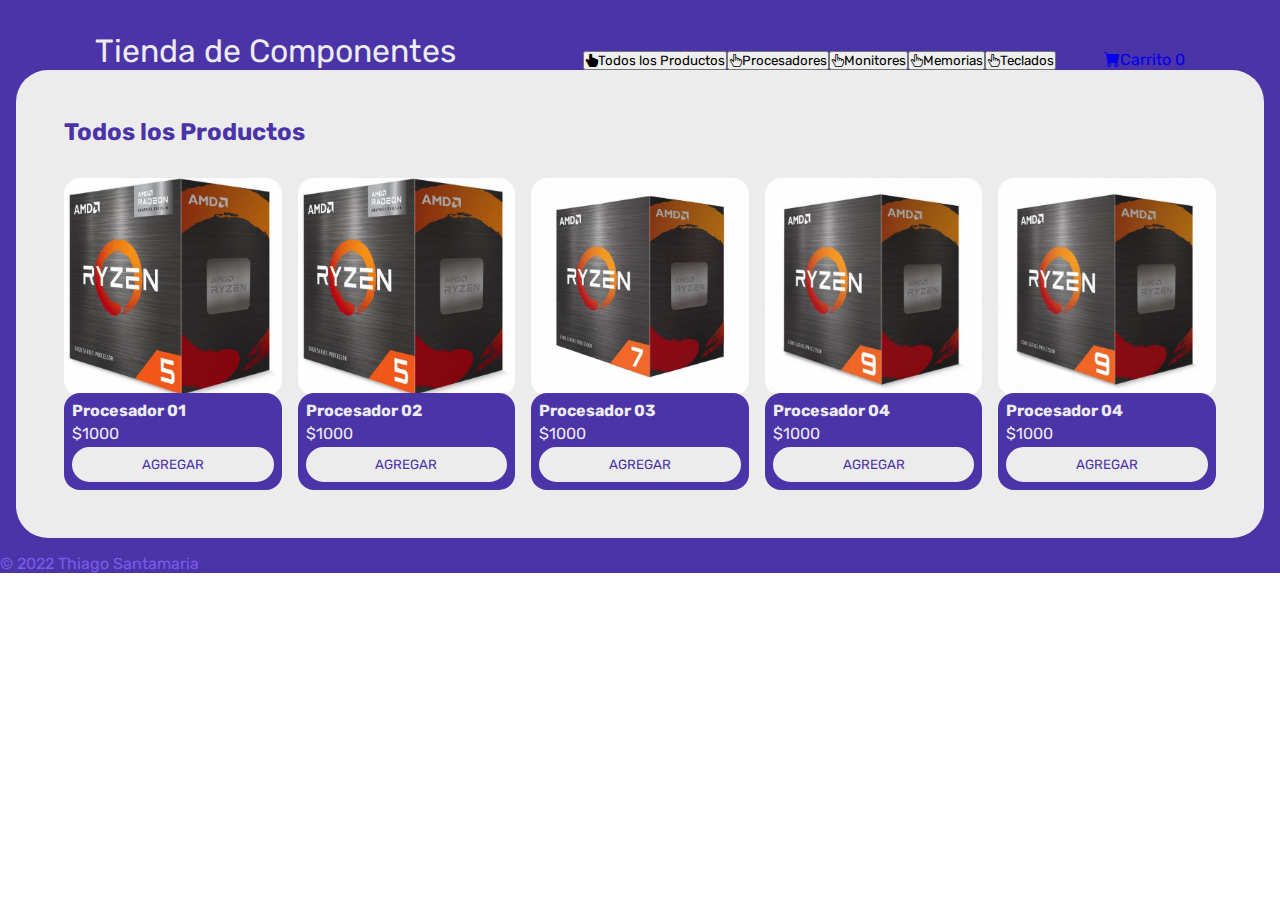
==== index.html @ 9a977c03 "Inicio" ====
<!DOCTYPE html>
<html lang="es">
<head>
    <meta charset="UTF-8">
    <meta http-equiv="X-UA-Compatible" content="IE=edge">
    <meta name="viewport" content="width=device-width, initial-scale=1.0">
    <title>Proyecto Final Santamaria</title>
    <!-- Iconos BootsTrap -->
    <link rel="stylesheet" href="https://cdn.jsdelivr.net/npm/bootstrap-icons@1.10.3/font/bootstrap-icons.css">
    <!-- CSS -->
    <link rel="stylesheet" href="css/styles.css">
</head>
<body>
    
    <div class="wrapper">
        
        
        <div class="nav">
            <header>
                <h1 class="logo">Tienda de Componentes</h1>
            </header>
            <nav>
                <div class="items">
                    <ul>
                        <li>
                            <button class="boton-menu boton-categoria active"><i class="bi bi-hand-index-thumb-fill"></i>Todos los Productos</button>
                        </li>
                        <li>
                            <button class="boton-menu boton-categoria"><i class="bi bi-hand-index-thumb"></i>Procesadores</button>
                        </li>
                        <li>
                            <button class="boton-menu boton-categoria"><i class="bi bi-hand-index-thumb"></i>Monitores</button>
                        </li>
                        <li>
                            <button class="boton-menu boton-categoria"><i class="bi bi-hand-index-thumb"></i>Memorias</button>
                        </li>
                        <li>
                            <button class="boton-menu boton-categoria"><i class="bi bi-hand-index-thumb"></i>Teclados</button>
                        </li>
                        
                    </ul>
                    <a class="boton-menu boton-carrito" href="carrito.html"><i class="bi bi-cart-fill"></i>Carrito <span class="numerito">0</span></a>
                </div>
            </nav>
            
        </div>

        <main>
            <h2 class="titulo-principal">Todos los Productos</h2>
            <div class="contenedor-productos">
                <div class="producto">
                    <img class="producto-imagen" src="img/procesadores/01.jpg" alt="">
                    <div class="producto-detalles">
                        <h3 class="producto-titulo">Procesador 01</h3>
                        <p class="producto-precio">$1000</p>
                        <button class="producto-agregar">Agregar</button>
                    </div>
                </div>
                <div class="producto">
                    <img class="producto-imagen" src="img/procesadores/01.jpg" alt="">
                    <div class="producto-detalles">
                        <h3 class="producto-titulo">Procesador 02</h3>
                        <p class="producto-precio">$1000</p>
                        <button class="producto-agregar">Agregar</button>
                    </div>
                </div>
                <div class="producto">
                    <img class="producto-imagen" src="img/procesadores/03.jpg" alt="">
                    <div class="producto-detalles">
                        <h3 class="producto-titulo">Procesador 03</h3>
                        <p class="producto-precio">$1000</p>
                        <button class="producto-agregar">Agregar</button>
                    </div>
                </div>
                <div class="producto">
                    <img class="producto-imagen" src="img/procesadores/04.jpg" alt="">
                    <div class="producto-detalles">
                        <h3 class="producto-titulo">Procesador 04</h3>
                        <p class="producto-precio">$1000</p>
                        <button class="producto-agregar">Agregar</button>
                    </div>
                </div>
                <div class="producto">
                    <img class="producto-imagen" src="img/procesadores/04.jpg" alt="">
                    <div class="producto-detalles">
                        <h3 class="producto-titulo">Procesador 04</h3>
                        <p class="producto-precio">$1000</p>
                        <button class="producto-agregar">Agregar</button>
                    </div>
                </div>
                
            </div>

        </main>
        
        
        <footer>
            <p class="texto-footer">© 2022 Thiago Santamaria</p>
        </footer>
    </div>

    



    <!-- JS -->
    <script src="js/app.js"></script>
</body>
</html>
---- css/styles.css ----
@import url('https://fonts.googleapis.com/css2?family=Rubik:wght@300;500&display=swap');

:root{
    
    --clr-main: #4b33a8;
    --clr-main-light: #785ce9;
    --clr-white: #ececec;
    --clr-grey: #e2e2e2;
    --clr-red: #961818;
}

*{
    margin: 0;
    padding: 0;
    box-sizing: border-box;
    font-family:'Rubik',sans-serif;
}

h1,h2,h3,h4,h5,h6,p,a,input,textarea,ul{
    margin: 0;
    padding: 0;
}

ul{
    list-style-type: none;
}

a{
    text-decoration: none;
}

.wrapper{
    display: flex;
    flex-direction: column;
    background-color: var(--clr-main);
}

.nav{
    padding: 2rem;
    padding-bottom: 0;
    color: var(--clr-white);
    top: 0;
    display: flex;
    justify-content: space-around;
    align-items: flex-end;
}

.items{
    display: flex;
    justify-content: space-between;
}

.boton-carrito{
    padding-left: 3rem;
}

ul{
    display: flex;
}


.logo{
    font-weight: 400;
    font-size: 1.3 rem;
}

footer{
    color: var(--clr-main-light);
    font-size: 0.85 rem;
}

main{
    background-color: var(--clr-white);
    margin: 1rem;
    margin-top: 0;
    border-radius: 2rem;
    padding: 3rem;
}

.titulo-principal{
    color: var(--clr-main);
    margin-bottom: 2rem;
}

.contenedor-productos{
    display: grid;
    grid-template-columns: repeat(5,1fr);
    gap: 1rem;
}

.producto-imagen{
    max-width: 100%;
    border-radius: 1rem;
}

.producto-detalles{
    background-color: var(--clr-main);
    color: var(--clr-white);
    padding: .5rem;
    border-radius:1rem ;
    margin-top: -.4em;
    position: relative;
    display: flex;
    flex-direction: column;
    gap: .25rem;
}

.producto-titulo{
    font-size: 1rem;
}

.producto-agregar{
    border: 0;
    background-color: var(--clr-white);
    color: var(--clr-main);
    padding: .5rem;
    text-transform: uppercase;
    border-radius: 2rem;
    cursor: pointer;
    border: 2px solid var(--clr-white);
    transition: background-color .5s, color .2s ;
}

.producto-agregar:hover{
    background-color: var(--clr-main);
    color: var(--clr-white);
}
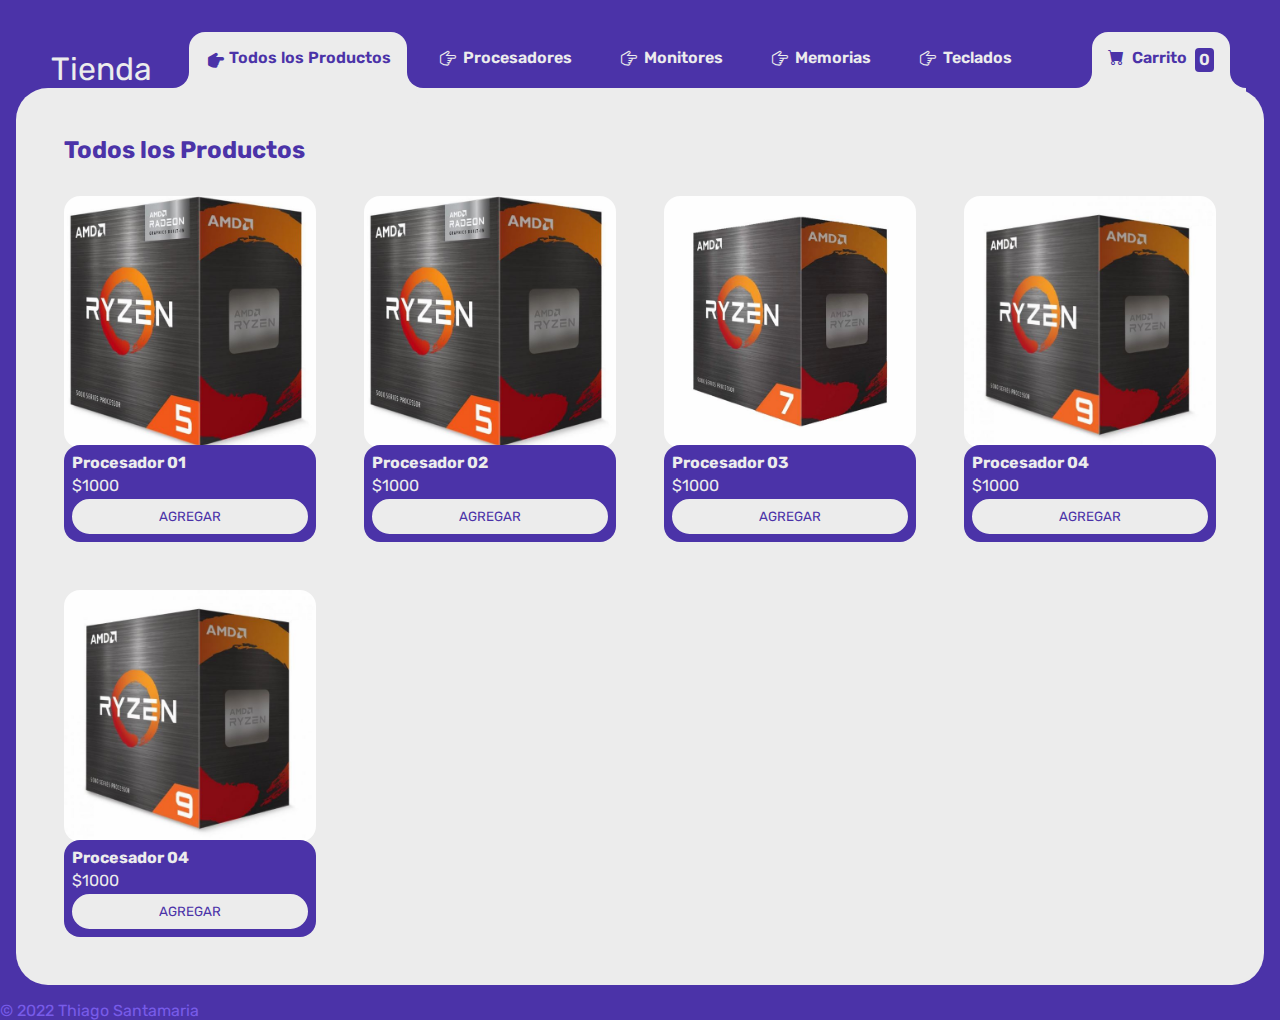
==== commit 697d6b00: "css terminado y array de productos terminado, falta toda la estructura del JavaScript" ====
--- a/index.html
+++ b/index.html
@@ -17,11 +17,11 @@
         
         <div class="nav">
             <header>
-                <h1 class="logo">Tienda de Componentes</h1>
+                <h1 class="logo">Tienda</h1>
             </header>
             <nav>
                 <div class="items">
-                    <ul>
+                    <ul class="menu">
                         <li>
                             <button class="boton-menu boton-categoria active"><i class="bi bi-hand-index-thumb-fill"></i>Todos los Productos</button>
                         </li>
@@ -39,7 +39,7 @@
                         </li>
                         
                     </ul>
-                    <a class="boton-menu boton-carrito" href="carrito.html"><i class="bi bi-cart-fill"></i>Carrito <span class="numerito">0</span></a>
+                    <a class="boton-menu boton-carrito active" href="carrito.html"><i class="bi bi-cart-fill"></i>Carrito <span class="numerito">0</span></a>
                 </div>
             </nav>
             
--- a/css/styles.css
+++ b/css/styles.css
@@ -48,20 +48,91 @@
 .items{
     display: flex;
     justify-content: space-between;
-}
-
-.boton-carrito{
-    padding-left: 3rem;
-}
+    gap: 4rem;
+}
+
+
 
 ul{
     display: flex;
+    
 }
 
 
 .logo{
     font-weight: 400;
     font-size: 1.3 rem;
+}
+
+.boton-menu{
+    background-color: transparent;
+    border: 0;
+    color: var(--clr-white);
+    font-weight: 600;
+    cursor: pointer;
+    display: flex;
+    gap: .5rem;
+    padding: 1rem;
+    font-size: 1rem;
+}
+
+
+.boton-menu.active{
+    background-color: var(--clr-white);
+    color:var(--clr-main);
+    height: 100%;
+    border-top-left-radius:1rem ;
+    border-top-right-radius: 1rem;
+    position: relative;
+}
+
+.boton-menu.active::before{
+    content: '';
+    position: absolute;
+    width: 1rem;
+    height: 100%;
+    left: 100%;
+    top: 0;
+    background-color: transparent;
+    border-bottom-left-radius: 2rem;
+    box-shadow: 0 1rem 0 var(--clr-white);
+}
+
+.boton-menu.active::after{
+    content: '';
+    position: absolute;
+    width: 1rem;
+    height: 100%;
+    right: 100%;
+    top: 0;
+    background-color: transparent;
+    border-bottom-right-radius: 2rem;
+    box-shadow: 0 1rem 0 var(--clr-white);
+}
+
+.boton-carrito{
+    height: 100%;
+}
+
+.numerito{
+    background-color: var(--clr-white);
+    color: var(--clr-main);
+    padding: .15rem .25rem;
+    border-radius:.25rem;
+}
+
+.boton-carrito.active .numerito{
+    background-color: var(--clr-main);
+    color: var(--clr-white);
+}
+
+.menu{
+    display: flex;
+    gap: 1rem;
+}
+
+.boton-menu>i.bi-hand-index-thumb-fill,.boton-menu>i.bi-hand-index-thumb{
+    transform: rotateZ(90deg);
 }
 
 footer{
@@ -84,8 +155,8 @@
 
 .contenedor-productos{
     display: grid;
-    grid-template-columns: repeat(5,1fr);
-    gap: 1rem;
+    grid-template-columns: repeat(4,1fr);
+    gap: 3rem;
 }
 
 .producto-imagen{
@@ -124,4 +195,102 @@
 .producto-agregar:hover{
     background-color: var(--clr-main);
     color: var(--clr-white);
+}
+
+
+/* CARRITO */
+
+.contenedor-carrito{
+    display: flex;
+    flex-direction: column;
+    gap: 1.5rem;
+}
+
+.carrito-vacio,.carrito-comprado{
+    color: var(--clr-main);
+    
+}
+
+
+
+.carrito-productos{
+    display: flex;
+    flex-direction: column;
+    gap: 1rem;
+}
+
+.carrito-producto{
+    display: flex;
+    justify-content: space-between;
+    align-items: center;
+    background-color: var(--clr-grey);
+    color: var(--clr-main);
+    padding: 0.5rem;
+    padding-right: 2rem;
+    border-radius: 1rem;
+}
+
+.carrito-producto small{
+    font-size: .75rem;
+}
+
+.carrito-producto-eliminar{
+    border: 0;
+    background-color: transparent;
+    color: var(--clr-red);
+    cursor: pointer;
+
+}
+
+.carrito-producto-imagen{
+    width: 4rem;
+    border-radius: 1rem;
+}
+
+.carrito-acciones{
+    display: flex;
+    justify-content: space-between;
+}
+
+.carrito-acciones-derecha{
+    display: flex;
+}
+
+.carrito-acciones-total{
+    display: flex;
+    background-color: var(--clr-grey);
+    padding: 1rem;
+    border-top-left-radius: 1rem;
+    border-bottom-left-radius: 1rem;
+    color: var(--clr-main);
+    text-transform: uppercase;
+    cursor: pointer;
+    gap: 1rem;
+}
+
+
+
+.carrito-acciones-comprar{
+    border: 0;
+    background-color: var(--clr-main);
+    padding: 1rem;
+    border-top-right-radius: 1rem;
+    border-bottom-right-radius: 1rem;
+    color: var(--clr-white);
+    text-transform: uppercase;
+    cursor: pointer;
+}
+
+.carrito-acciones-vaciar{
+    border: 0;
+    background-color: var(--clr-grey);
+    padding: 1rem;
+    border-radius: 1rem;
+    color: var(--clr-main);
+    text-transform: uppercase;
+    cursor: pointer;
+}
+
+.disabled{
+    display: none;
 }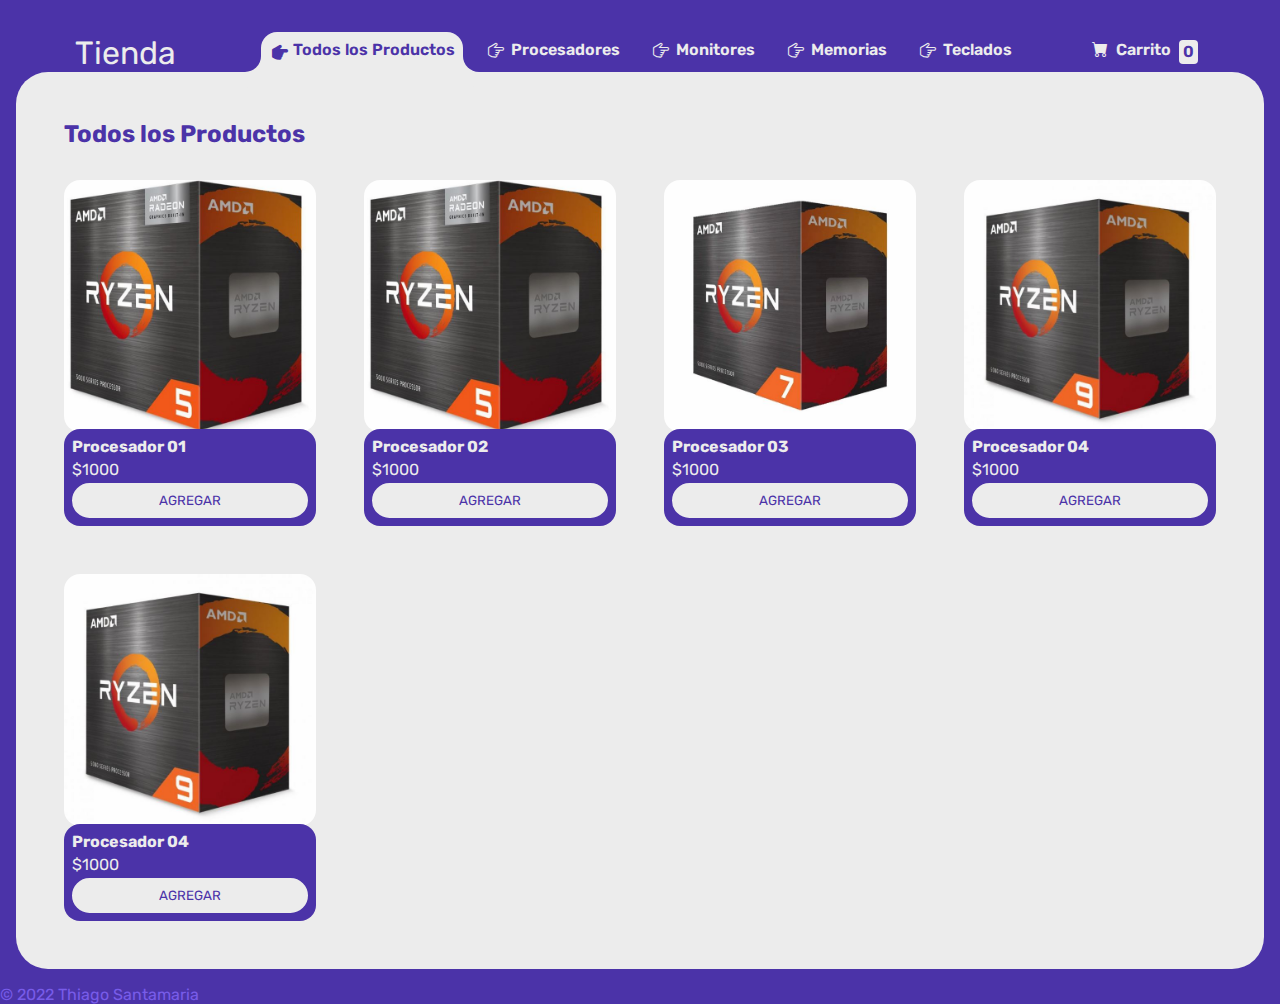
==== commit 1973aba3: "listo para el JavaScript" ====
--- a/index.html
+++ b/index.html
@@ -39,7 +39,7 @@
                         </li>
                         
                     </ul>
-                    <a class="boton-menu boton-carrito active" href="carrito.html"><i class="bi bi-cart-fill"></i>Carrito <span class="numerito">0</span></a>
+                    <a class="boton-menu boton-carrito " href="carrito.html"><i class="bi bi-cart-fill"></i>Carrito <span class="numerito">0</span></a>
                 </div>
             </nav>
             
--- a/css/styles.css
+++ b/css/styles.css
@@ -72,7 +72,7 @@
     cursor: pointer;
     display: flex;
     gap: .5rem;
-    padding: 1rem;
+    padding: .5rem;
     font-size: 1rem;
 }
 
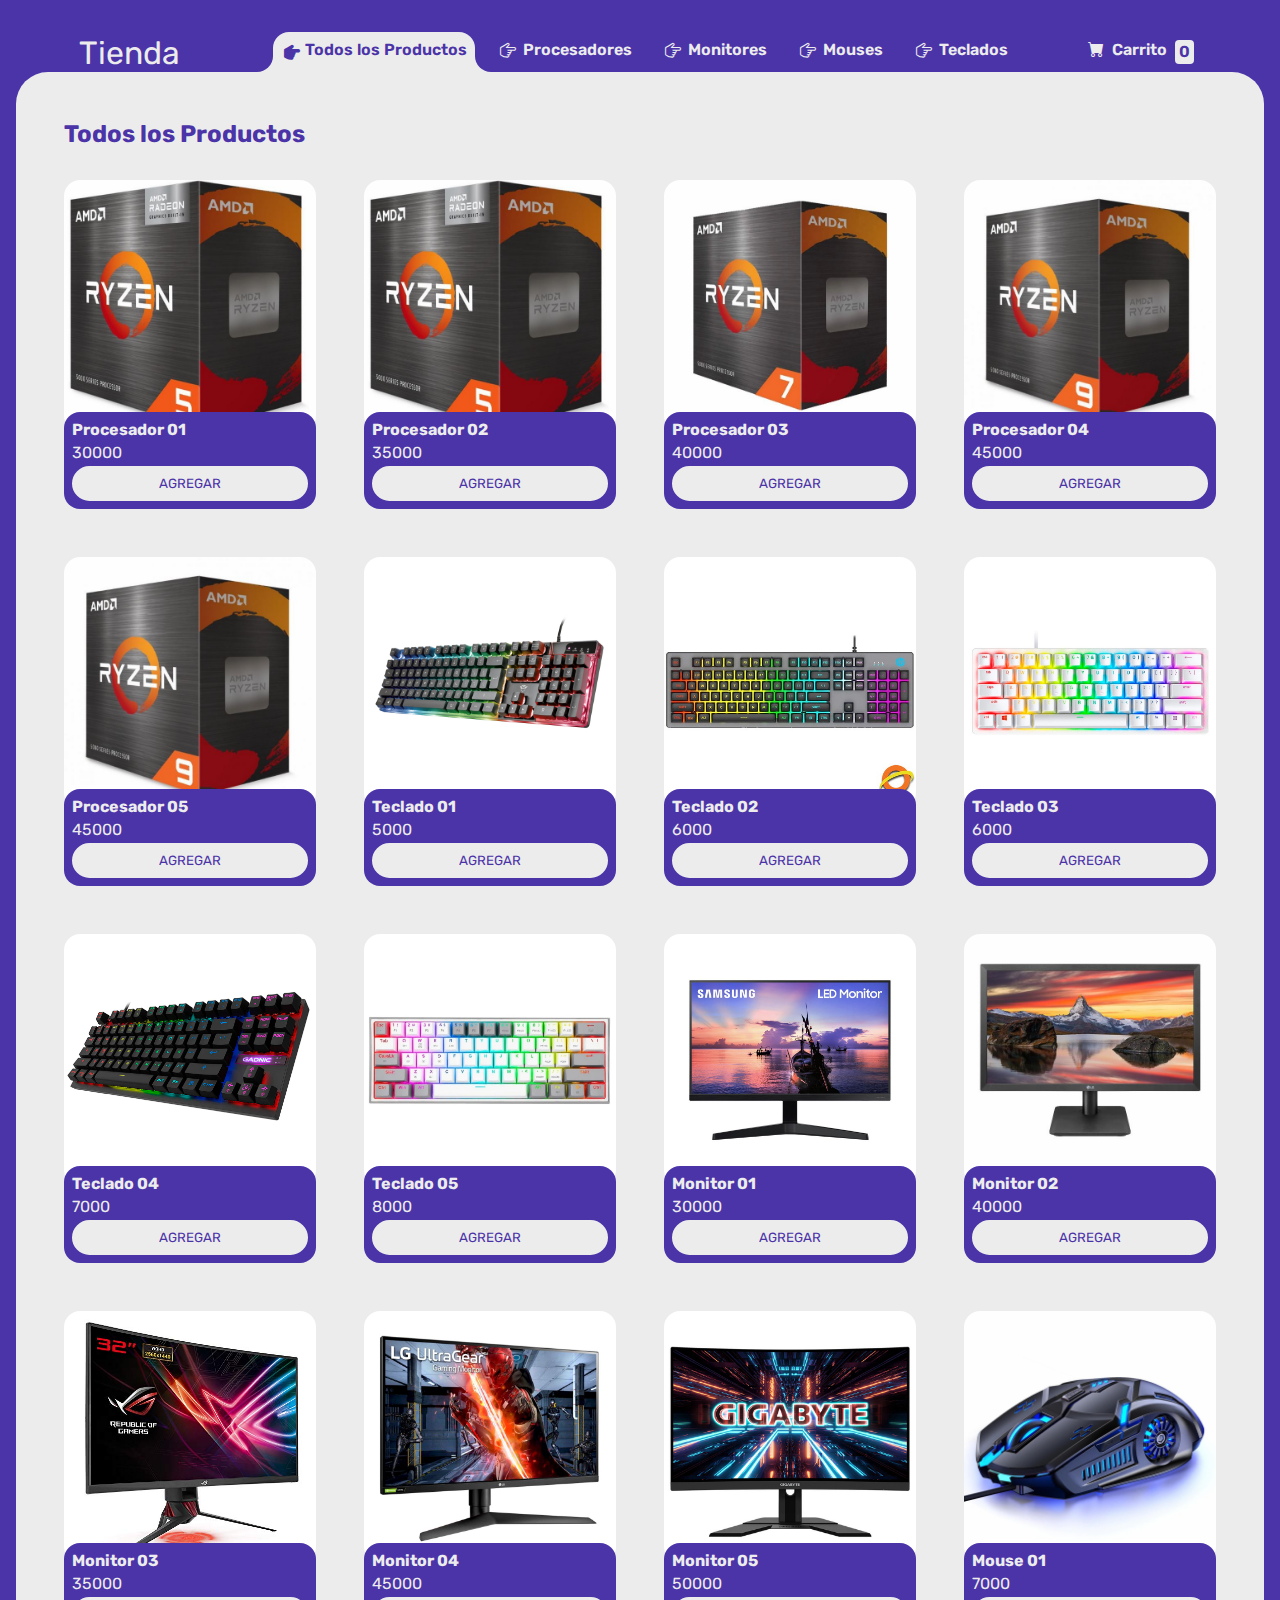
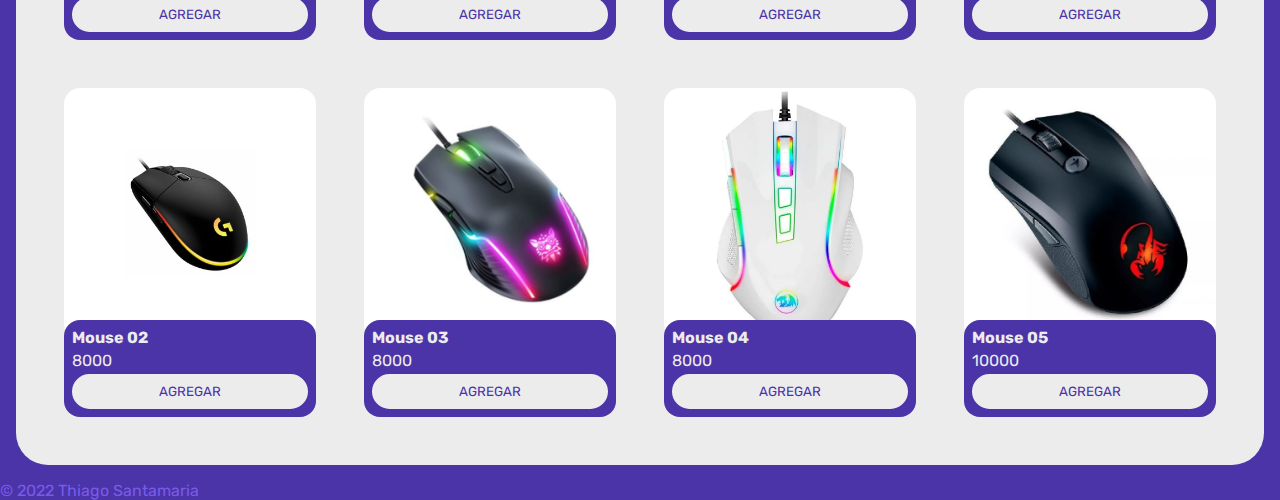
==== commit fda8bc32: "Filtro terminado" ====
--- a/index.html
+++ b/index.html
@@ -23,19 +23,19 @@
                 <div class="items">
                     <ul class="menu">
                         <li>
-                            <button class="boton-menu boton-categoria active"><i class="bi bi-hand-index-thumb-fill"></i>Todos los Productos</button>
+                            <button id="todos" class="boton-menu boton-categoria active"><i class="bi bi-hand-index-thumb-fill"></i>Todos los Productos</button>
                         </li>
                         <li>
-                            <button class="boton-menu boton-categoria"><i class="bi bi-hand-index-thumb"></i>Procesadores</button>
+                            <button id="procesadores" class="boton-menu boton-categoria"><i class="bi bi-hand-index-thumb"></i>Procesadores</button>
                         </li>
                         <li>
-                            <button class="boton-menu boton-categoria"><i class="bi bi-hand-index-thumb"></i>Monitores</button>
+                            <button id="monitores" class="boton-menu boton-categoria"><i class="bi bi-hand-index-thumb"></i>Monitores</button>
                         </li>
                         <li>
-                            <button class="boton-menu boton-categoria"><i class="bi bi-hand-index-thumb"></i>Memorias</button>
+                            <button id="mouses" class="boton-menu boton-categoria"><i class="bi bi-hand-index-thumb"></i>Mouses</button>
                         </li>
                         <li>
-                            <button class="boton-menu boton-categoria"><i class="bi bi-hand-index-thumb"></i>Teclados</button>
+                            <button id="teclados" class="boton-menu boton-categoria"><i class="bi bi-hand-index-thumb"></i>Teclados</button>
                         </li>
                         
                     </ul>
@@ -46,49 +46,9 @@
         </div>
 
         <main>
-            <h2 class="titulo-principal">Todos los Productos</h2>
-            <div class="contenedor-productos">
-                <div class="producto">
-                    <img class="producto-imagen" src="img/procesadores/01.jpg" alt="">
-                    <div class="producto-detalles">
-                        <h3 class="producto-titulo">Procesador 01</h3>
-                        <p class="producto-precio">$1000</p>
-                        <button class="producto-agregar">Agregar</button>
-                    </div>
-                </div>
-                <div class="producto">
-                    <img class="producto-imagen" src="img/procesadores/01.jpg" alt="">
-                    <div class="producto-detalles">
-                        <h3 class="producto-titulo">Procesador 02</h3>
-                        <p class="producto-precio">$1000</p>
-                        <button class="producto-agregar">Agregar</button>
-                    </div>
-                </div>
-                <div class="producto">
-                    <img class="producto-imagen" src="img/procesadores/03.jpg" alt="">
-                    <div class="producto-detalles">
-                        <h3 class="producto-titulo">Procesador 03</h3>
-                        <p class="producto-precio">$1000</p>
-                        <button class="producto-agregar">Agregar</button>
-                    </div>
-                </div>
-                <div class="producto">
-                    <img class="producto-imagen" src="img/procesadores/04.jpg" alt="">
-                    <div class="producto-detalles">
-                        <h3 class="producto-titulo">Procesador 04</h3>
-                        <p class="producto-precio">$1000</p>
-                        <button class="producto-agregar">Agregar</button>
-                    </div>
-                </div>
-                <div class="producto">
-                    <img class="producto-imagen" src="img/procesadores/04.jpg" alt="">
-                    <div class="producto-detalles">
-                        <h3 class="producto-titulo">Procesador 04</h3>
-                        <p class="producto-precio">$1000</p>
-                        <button class="producto-agregar">Agregar</button>
-                    </div>
-                </div>
-                
+            <h2 id="titulo-principal" class="titulo-principal">Todos los Productos</h2>
+            <div id="contenedor-productos" class="contenedor-productos">
+                <!-- Esto se rrelena con JS -->
             </div>
 
         </main>
--- a/css/styles.css
+++ b/css/styles.css
@@ -169,7 +169,7 @@
     color: var(--clr-white);
     padding: .5rem;
     border-radius:1rem ;
-    margin-top: -.4em;
+    margin-top: -1.5rem;
     position: relative;
     display: flex;
     flex-direction: column;
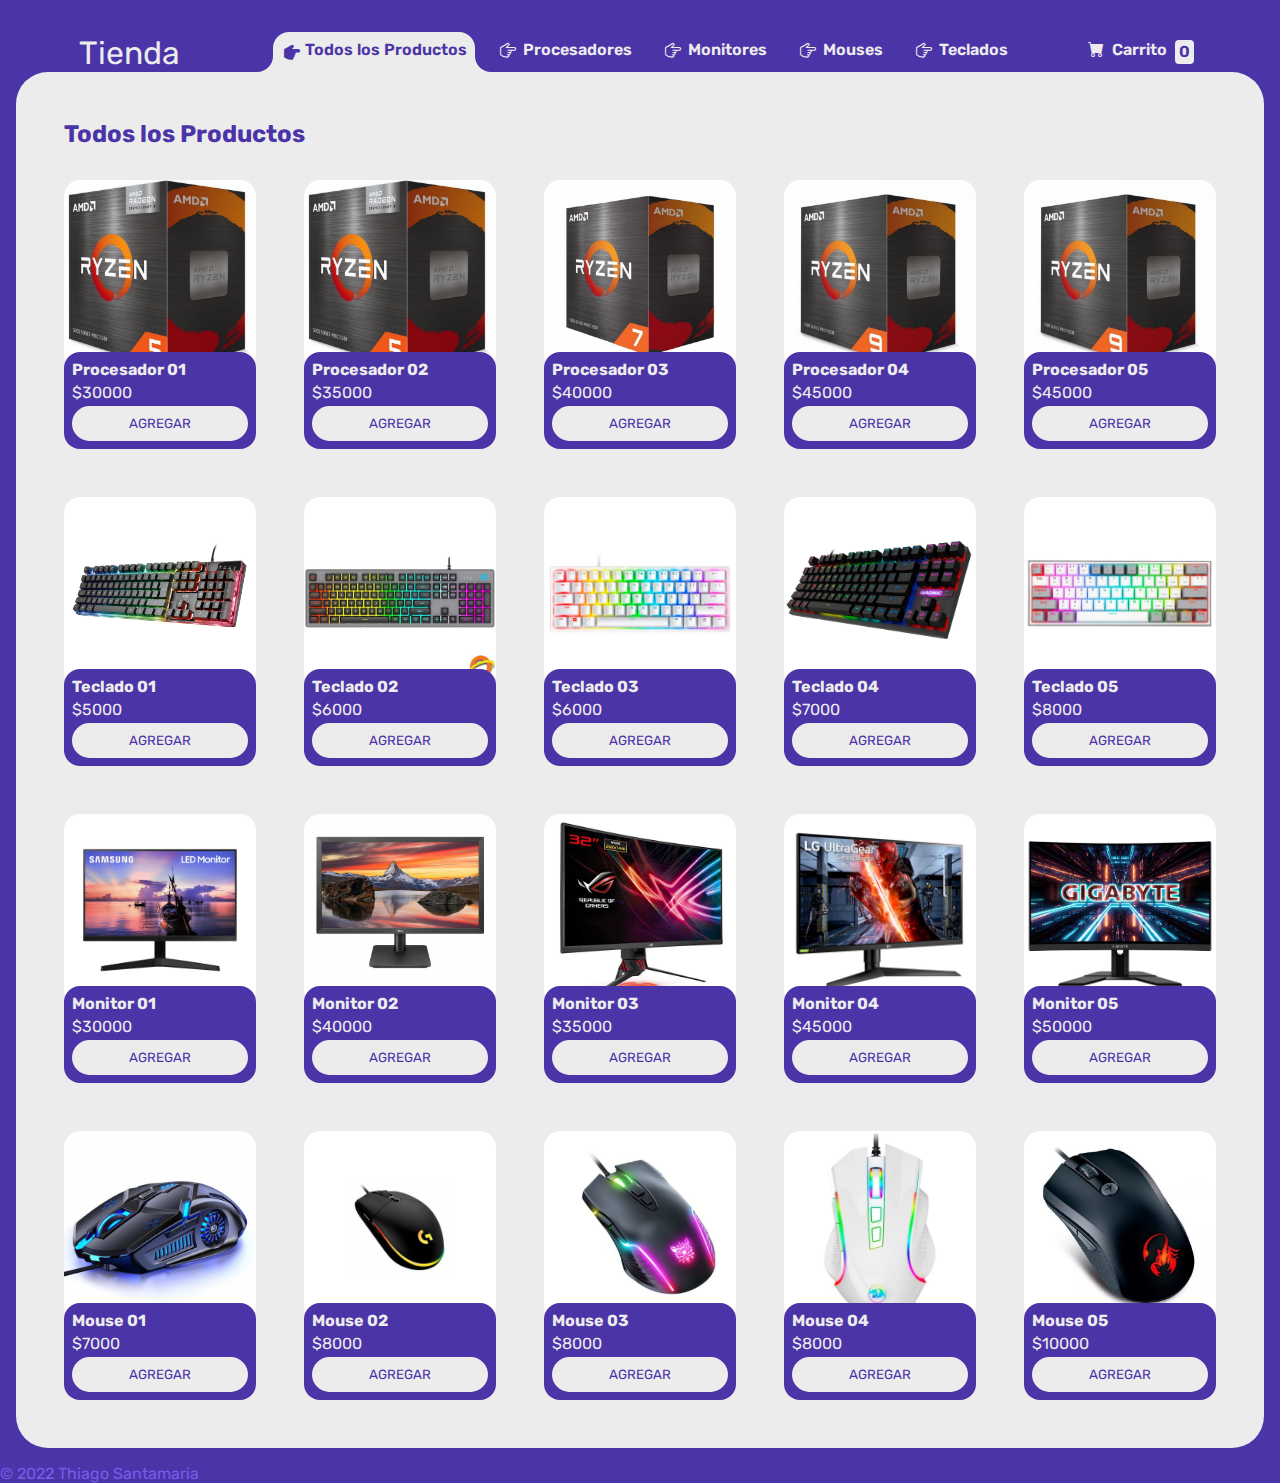
==== commit 46bcb3e1: "Proyecto terminado. Creo" ====
--- a/index.html
+++ b/index.html
@@ -9,6 +9,7 @@
     <link rel="stylesheet" href="https://cdn.jsdelivr.net/npm/bootstrap-icons@1.10.3/font/bootstrap-icons.css">
     <!-- CSS -->
     <link rel="stylesheet" href="css/styles.css">
+    <link rel="shortcut icon" href="img/favicon/ios_sample.png" type="image/x-icon">
 </head>
 <body>
     
@@ -23,23 +24,23 @@
                 <div class="items">
                     <ul class="menu">
                         <li>
-                            <button id="todos" class="boton-menu boton-categoria active"><i class="bi bi-hand-index-thumb-fill"></i>Todos los Productos</button>
+                            <button id="todos" class="boton-menu boton-categoria active"><i id="icon" class="bi bi-hand-index-thumb-fill"></i>Todos los Productos</button>
                         </li>
                         <li>
-                            <button id="procesadores" class="boton-menu boton-categoria"><i class="bi bi-hand-index-thumb"></i>Procesadores</button>
+                            <button id="procesadores" class="boton-menu boton-categoria"><i id="icon" class="bi bi-hand-index-thumb"></i>Procesadores</button>
                         </li>
                         <li>
-                            <button id="monitores" class="boton-menu boton-categoria"><i class="bi bi-hand-index-thumb"></i>Monitores</button>
+                            <button id="monitores" class="boton-menu boton-categoria"><i id="icon" class="bi bi-hand-index-thumb"></i>Monitores</button>
                         </li>
                         <li>
-                            <button id="mouses" class="boton-menu boton-categoria"><i class="bi bi-hand-index-thumb"></i>Mouses</button>
+                            <button id="mouses" class="boton-menu boton-categoria"><i id="icon" class="bi bi-hand-index-thumb"></i>Mouses</button>
                         </li>
                         <li>
-                            <button id="teclados" class="boton-menu boton-categoria"><i class="bi bi-hand-index-thumb"></i>Teclados</button>
+                            <button id="teclados" class="boton-menu boton-categoria"><i id="icon" class="bi bi-hand-index-thumb"></i>Teclados</button>
                         </li>
                         
                     </ul>
-                    <a class="boton-menu boton-carrito " href="carrito.html"><i class="bi bi-cart-fill"></i>Carrito <span class="numerito">0</span></a>
+                    <a class="boton-menu boton-carrito " href="carrito.html"><i class="bi bi-cart-fill"></i>Carrito <span id="numerito" class="numerito">0</span></a>
                 </div>
             </nav>
             
--- a/css/styles.css
+++ b/css/styles.css
@@ -29,6 +29,10 @@
     text-decoration: none;
 }
 
+main{
+    height: 100%;
+}
+
 .wrapper{
     display: flex;
     flex-direction: column;
@@ -121,10 +125,10 @@
     border-radius:.25rem;
 }
 
-.boton-carrito.active .numerito{
-    background-color: var(--clr-main);
-    color: var(--clr-white);
-}
+/* .boton-carrito.active .numerito{
+    background-color: var(--clr-main);
+    color: var(--clr-white);
+} */
 
 .menu{
     display: flex;
@@ -155,7 +159,7 @@
 
 .contenedor-productos{
     display: grid;
-    grid-template-columns: repeat(4,1fr);
+    grid-template-columns: repeat(5,1fr);
     gap: 3rem;
 }
 
@@ -234,6 +238,8 @@
     font-size: .75rem;
 }
 
+
+
 .carrito-producto-eliminar{
     border: 0;
     background-color: transparent;
